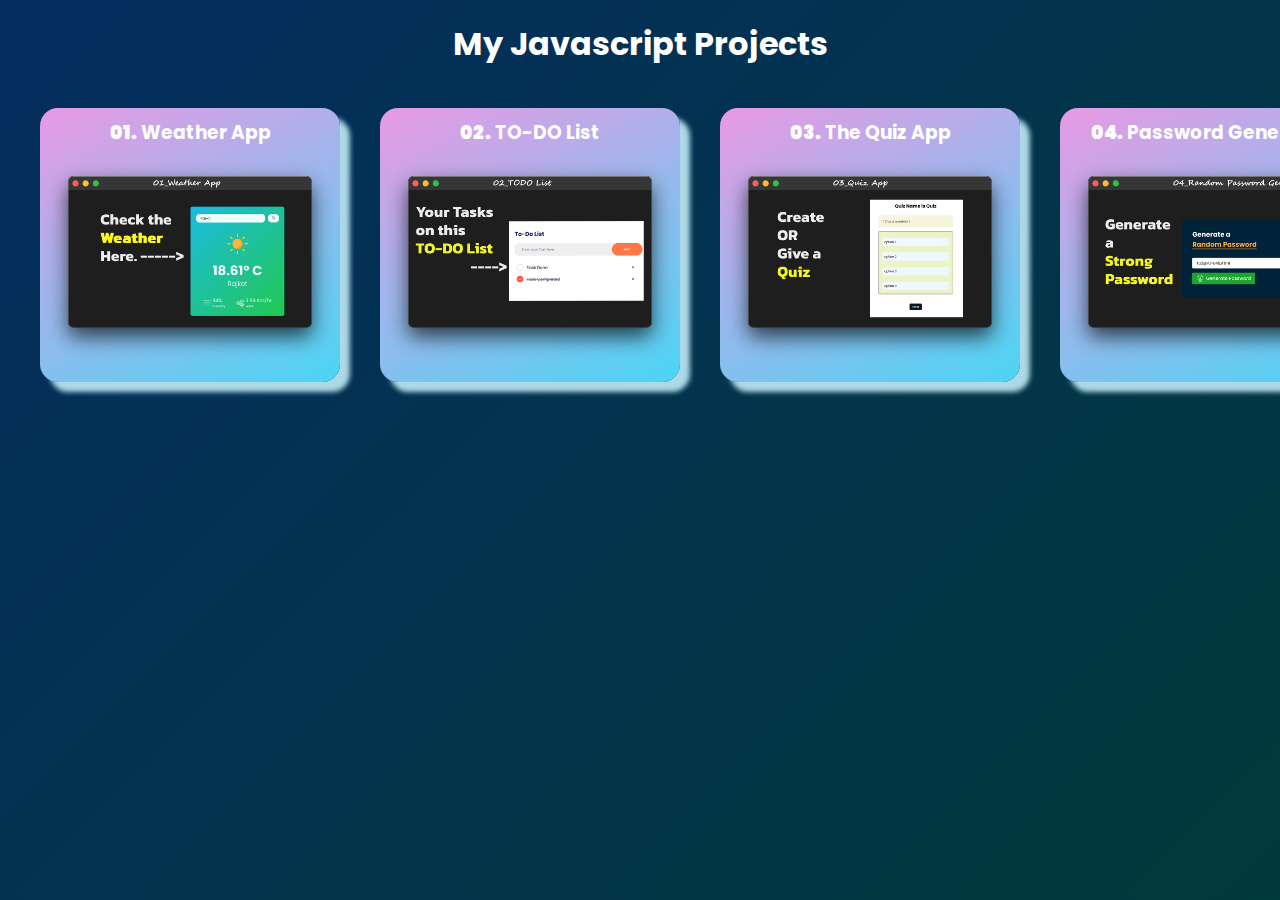
==== index.html @ 9e5c4fff "Home Page and Images" ====
<!DOCTYPE html>
<html lang="en">
<head>
    <meta charset="UTF-8">
    <meta name="viewport" content="width=device-width, initial-scale=1.0">
    <title>30 Javascript Projects</title>
    <link rel="stylesheet" href="style.css">
</head>
<body>
    <div class="container">
        <h1>My Javascript Projects</h1>
        <div class="projects">
            <div class="project1">
                <h3><b>01.</b> Weather App</h3>
                <a href="01_Weather App/index.html">
                    <img src="Images/01_Weather App.png" alt="Weather App" class="Project-Images">
                </a>
            </div>
            <div class="project2">
                <h3><b>02.</b> TO-DO List</h3>
                <a href="02_TODO_List/index.html">
                    <img src="Images/02_TODO_List.png" alt="Weather App" class="Project-Images">
                </a>
            </div>
            <div class="project3">
                <h3><b>03.</b> The Quiz App</h3>
                <a href="03_Quiz_App/index.html">
                    <img src="Images/03_Quiz_App.png" alt="Quiz App" class="Project-Images">
                </a>
            </div>
            <div class="project4">
                <h3><b>04.</b> Password Generator</h3>
                <a href="04_RandomPassword Generator/index.html">
                    <img src="Images/04_Random_Password_generator.png" alt="Quiz App" class="Project-Images">
                </a>
            </div>
        </div>
    </div>
</body>
</html>
---- style.css ----
@import url("https://fonts.googleapis.com/css2?family=Poppins:wght@300;400;500;600;700&display=swap");

*{
    padding: 0;
    margin: 0;
    font-family: "Poppins",sans-serif;
    box-sizing: border-box;
}
.container{
    color:#fff;
    width: 100%;
    padding: 20px;
    min-height: 100vh;
    /* background: linear-gradient(153deg,#ffffff,#37cedb,#ffffff); */
    background: linear-gradient(135deg,#042d5f,#013a3b);
    text-align: center;
}

.projects{
    display: flex;
    border-radius: 5px;
    justify-content: space-evenly;
    align-items: center;
    color : #fff;
    padding-top: 20px;
    /* border: 2px solid black; */
    /* background-color: #ffffff; */
}
.projects div{
    display: flex;
    flex-direction: column;
    max-width: 300px;
    align-items: center;
    justify-content: center;
    background: linear-gradient(153deg,#e89ae4,#4bd5f4);
    cursor: pointer;
    margin:20px;
    padding: 10px;
    border-radius: 18px;
    border-style: solid 5px;
    box-shadow: 10px 10px 5px lightblue;
    /* box-shadow: #000;
    box-shadow: inset; */

}
.Project-Images{
    margin-top : 10px;
    width: 300px;
    border-radius: 18px;
}
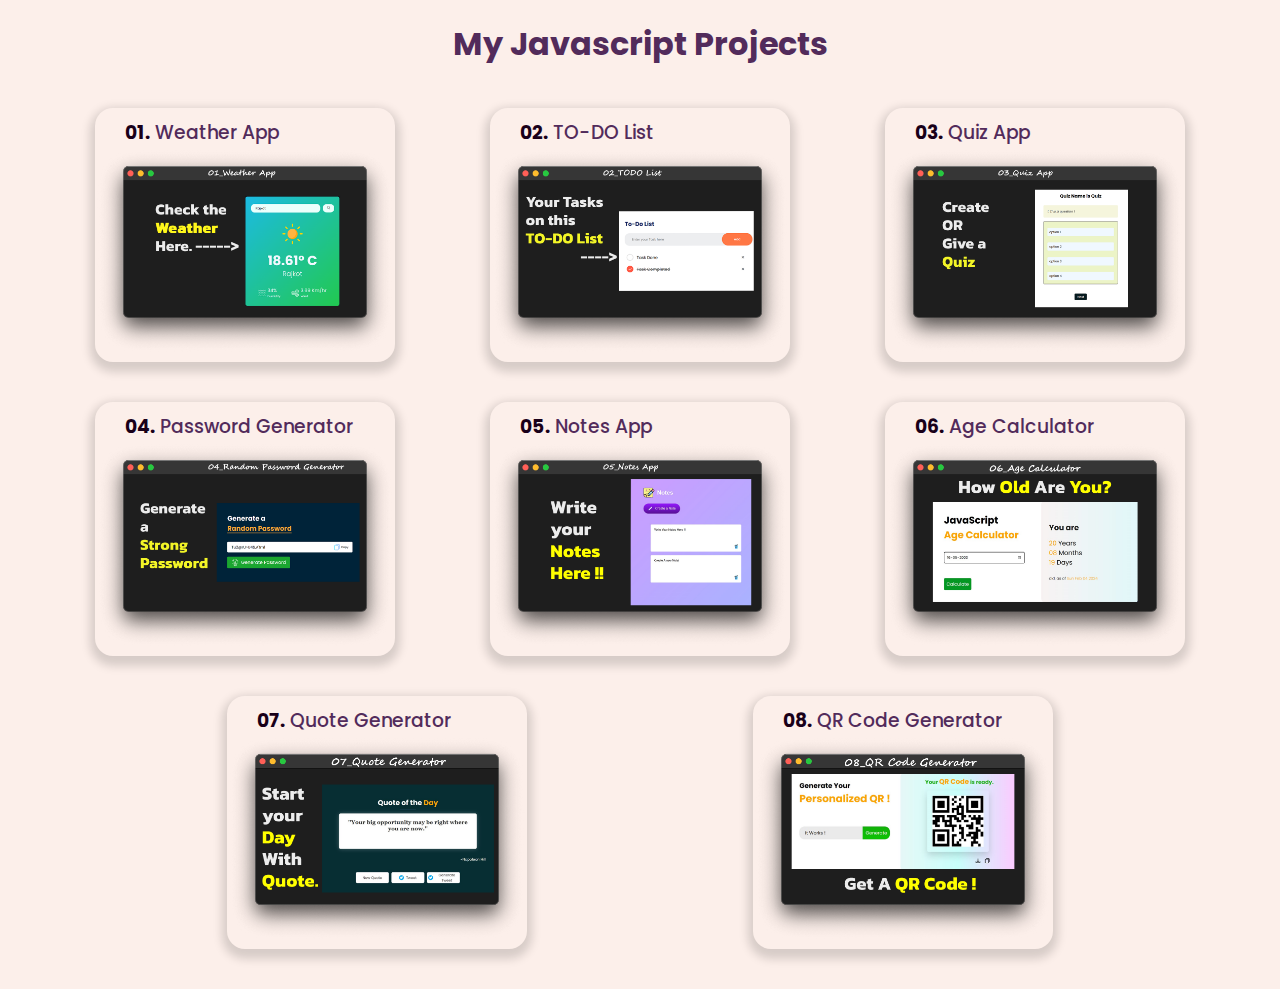
==== commit 58e2744e: "Organisating and 6,7,8 Projects" ====
--- a/index.html
+++ b/index.html
@@ -10,7 +10,7 @@
     <div class="container">
         <h1>My Javascript Projects</h1>
         <div class="projects">
-            <div class="project1">
+            <!-- <div class="project1">
                 <h3><b>01.</b> Weather App</h3>
                 <a href="01_Weather App/index.html">
                     <img src="Images/01_Weather App.png" alt="Weather App" class="Project-Images">
@@ -33,8 +33,10 @@
                 <a href="04_RandomPassword Generator/index.html">
                     <img src="Images/04_Random_Password_generator.png" alt="Quiz App" class="Project-Images">
                 </a>
-            </div>
+            </div> -->
+            
         </div>
     </div>
+    <script src="script.js"></script>
 </body>
 </html>--- a/style.css
+++ b/style.css
@@ -7,21 +7,23 @@
     box-sizing: border-box;
 }
 .container{
-    color:#fff;
+    color:#522b5b;
     width: 100%;
     padding: 20px;
     min-height: 100vh;
     /* background: linear-gradient(153deg,#ffffff,#37cedb,#ffffff); */
-    background: linear-gradient(135deg,#042d5f,#013a3b);
+    /* background: linear-gradient(135deg,#042d5f,#013a3b); */
+    background-color: #fcefea ;
     text-align: center;
 }
 
 .projects{
     display: flex;
+    flex-wrap: wrap;
     border-radius: 5px;
     justify-content: space-evenly;
     align-items: center;
-    color : #fff;
+    /* color : #fff; */
     padding-top: 20px;
     /* border: 2px solid black; */
     /* background-color: #ffffff; */
@@ -30,21 +32,40 @@
     display: flex;
     flex-direction: column;
     max-width: 300px;
-    align-items: center;
-    justify-content: center;
-    background: linear-gradient(153deg,#e89ae4,#4bd5f4);
+    align-items: start;
+    justify-content:center;
+    /* background: linear-gradient(153deg,#e89ae4,#4bd5f4); */
     cursor: pointer;
     margin:20px;
-    padding: 10px;
+    padding-top: 10px;
     border-radius: 18px;
-    border-style: solid 5px;
-    box-shadow: 10px 10px 5px lightblue;
+    /* border-style: solid 5px; */
+    /* box-shadow: 10px 10px 5px lightblue; */
+    box-shadow: 0px 5px 10px 5px rgba(0,0,0,0.15);
     /* box-shadow: #000;
     box-shadow: inset; */
 
 }
+.projects div:hover{
+    scale: 1.1;
+    transition: 0.5sec ease-in-out;
+    background-color: #fbe4db;
+}
+.Project-Images:hover{
+    scale: 1.1;
+    transition: 0.5sec ease-in-out;
+}
 .Project-Images{
-    margin-top : 10px;
+    /* margin-top : 10px; */
     width: 300px;
     border-radius: 18px;
+    /* box-shadow: 0 10px 20px 0px rgba(0,0,0,0.15); */
+}
+.projects h3{
+    margin-left: 30px;
+    font-weight: 500;
+}
+.projects h3 b{
+    /* color: #000; */
+    color: #190019;
 }